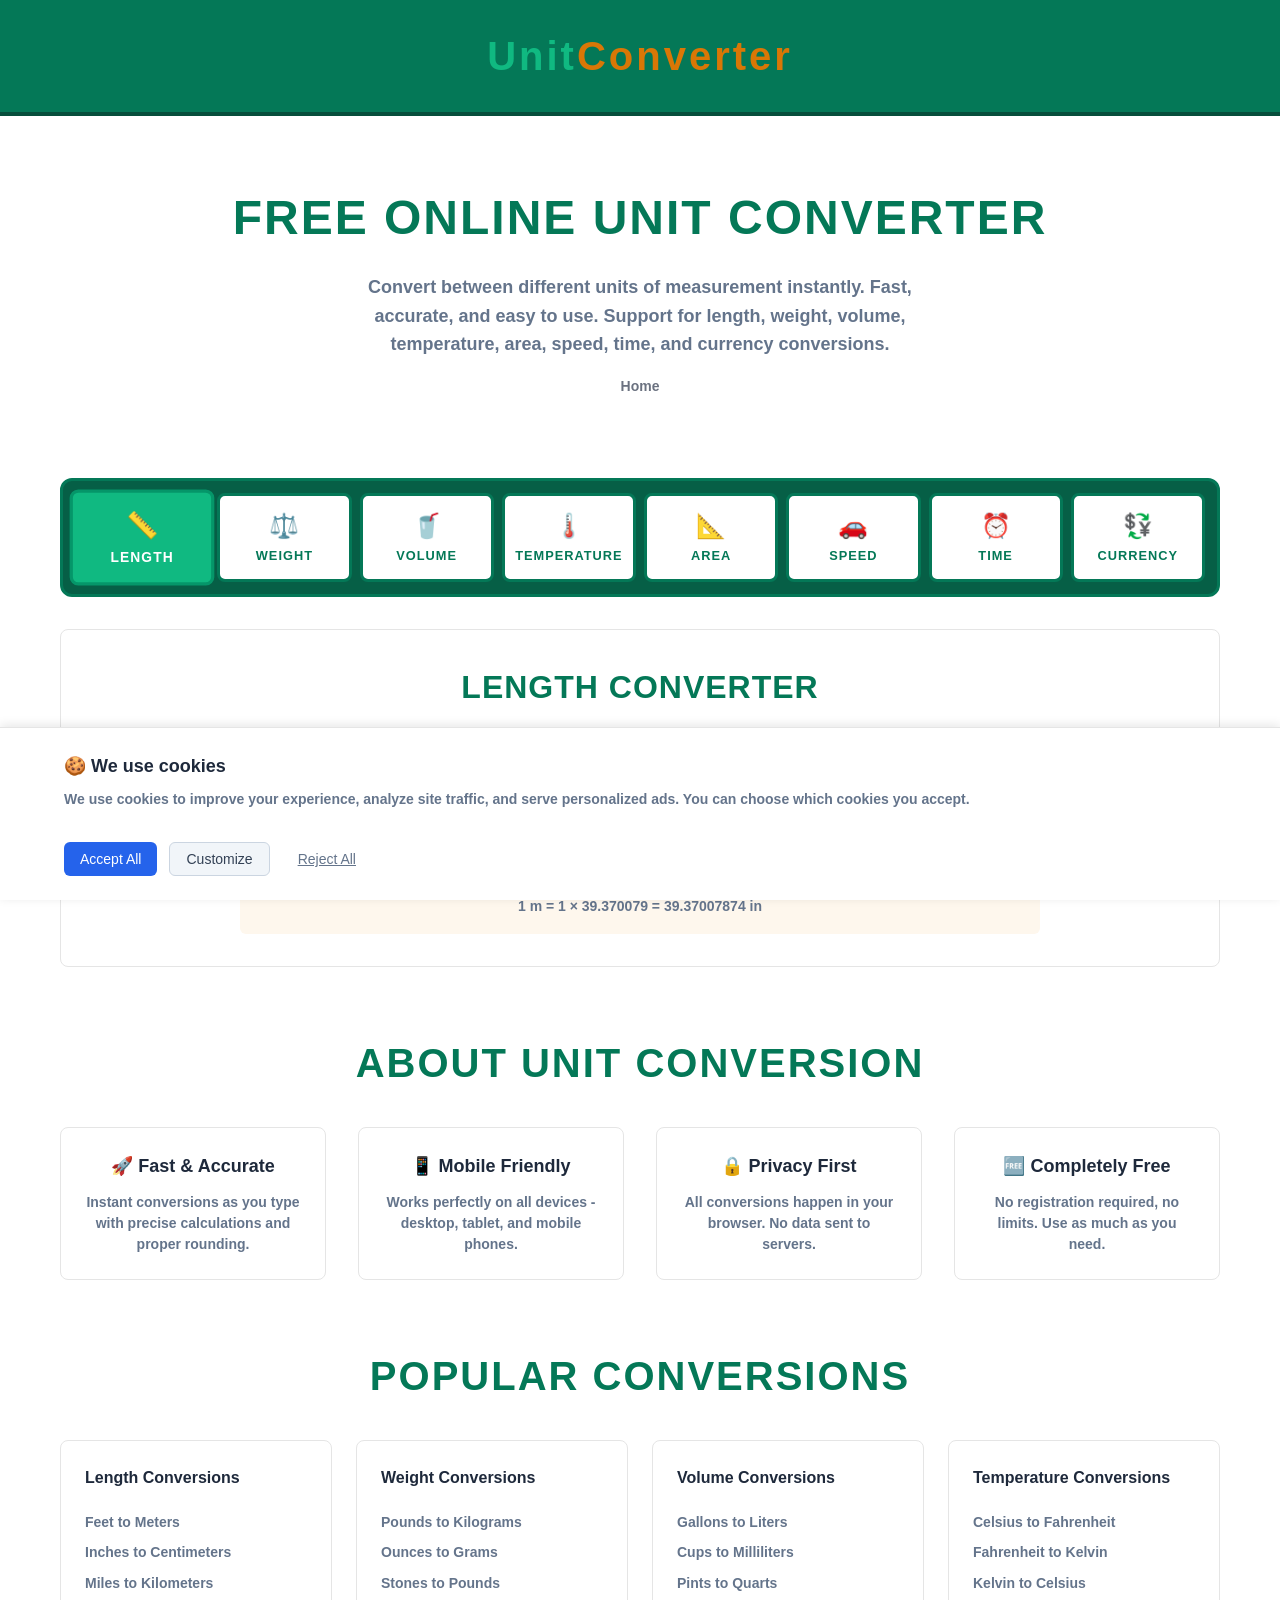
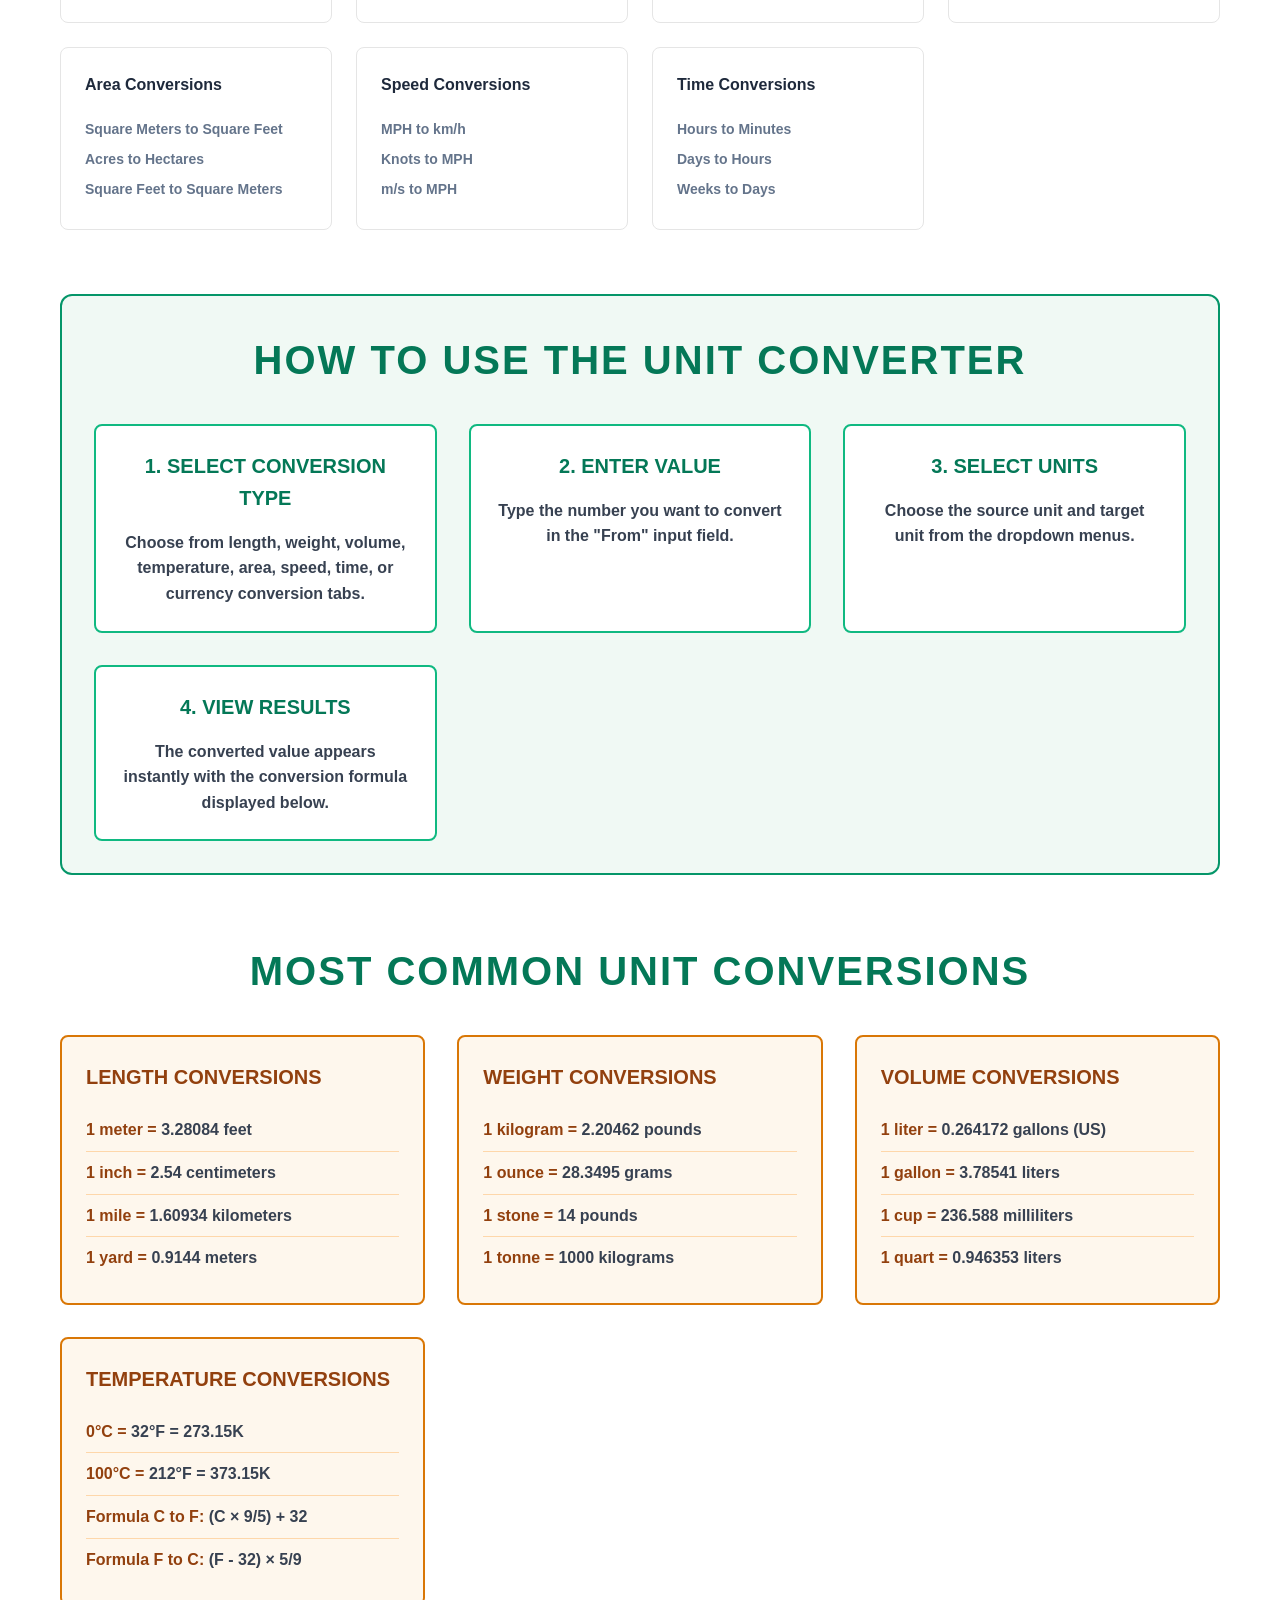
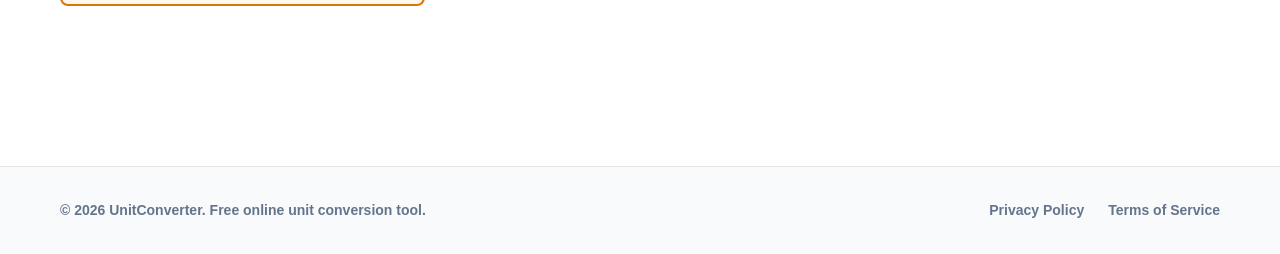
==== index.html @ 862c44fb "Initial commit" ====
<!DOCTYPE html>
<html lang="en">
<head>
    <meta charset="UTF-8">
    <meta name="viewport" content="width=device-width, initial-scale=1.0">
    <title>Free Unit Converter - Convert Length, Weight, Volume & More Online</title>
    <meta name="description" content="Free online unit converter for length, weight, volume, temperature, area, speed, time, currency and more. Fast, accurate conversions with clean interface. No registration required.">
    <meta name="keywords" content="unit converter, convert units online, measurement converter, length converter, weight converter, volume converter, temperature converter, metric imperial conversion, feet to meters, pounds to kilograms, celsius to fahrenheit, liters to gallons, conversion calculator, online calculator, measurement tool">
    <meta name="robots" content="index, follow, max-snippet:-1, max-image-preview:large, max-video-preview:-1">
    <meta name="author" content="UnitConverter">
    <meta name="generator" content="UnitConverter">
    <meta name="language" content="English">
    <meta name="revisit-after" content="7 days">
    <meta name="classification" content="Tools">
    <meta name="rating" content="General">
    <meta name="distribution" content="Global">
    <meta name="theme-color" content="#047857">
    <meta name="msapplication-TileColor" content="#047857">
    <meta name="apple-mobile-web-app-title" content="UnitConverter">
    <meta name="application-name" content="UnitConverter">
    <meta name="msapplication-tooltip" content="Free Online Unit Converter">
    <meta name="google-site-verification" content="">
    <meta name="msvalidate.01" content="">
    <meta name="yandex-verification" content="">
    
    <!-- Open Graph / Facebook -->
    <meta property="og:type" content="website">
    <meta property="og:url" content="https://unitconverter.com/">
    <meta property="og:title" content="Free Unit Converter - Convert Length, Weight, Volume & More Online">
    <meta property="og:description" content="Fast, accurate unit conversions for length, weight, volume, temperature, area, speed, time and currency. Free online converter tool with no registration required.">
    <meta property="og:image" content="https://unitconverter.com/favicon.svg">
    <meta property="og:image:width" content="1200">
    <meta property="og:image:height" content="630">
    <meta property="og:image:alt" content="UnitConverter - Free Online Unit Conversion Tool">
    <meta property="og:site_name" content="UnitConverter">
    <meta property="og:locale" content="en_US">
    <meta property="article:author" content="UnitConverter">
    <meta property="article:publisher" content="UnitConverter">
    
    <!-- Twitter -->
    <meta name="twitter:card" content="summary_large_image">
    <meta name="twitter:url" content="https://unitconverter.com/">
    <meta name="twitter:title" content="Free Unit Converter - Convert Units Online">
    <meta name="twitter:description" content="Convert units instantly - length, weight, volume, temperature, area, speed, time and currency. Fast, accurate, free online tool.">
    <meta name="twitter:image" content="https://unitconverter.com/favicon.svg">
    <meta name="twitter:image:alt" content="UnitConverter - Free Online Unit Conversion Tool">
    <meta name="twitter:creator" content="@UnitConverter">
    <meta name="twitter:site" content="@UnitConverter">
    
    <!-- Structured Data -->
    <script type="application/ld+json">
    {
        "@context": "https://schema.org",
        "@type": ["WebApplication", "SoftwareApplication"],
        "name": "UnitConverter",
        "alternateName": "Unit Converter",
        "applicationCategory": ["UtilitiesApplication", "CalculatorApplication"],
        "description": "Free online unit converter for length, weight, volume, temperature, area, speed, time, currency and more. Fast, accurate conversions with clean interface.",
        "url": "https://unitconverter.com",
        "sameAs": [
            "https://unitconverter.com"
        ],
        "operatingSystem": ["Web Browser", "Any"],
        "browserRequirements": "Requires JavaScript enabled",
        "softwareVersion": "1.0",
        "datePublished": "2026-01-09",
        "dateModified": "2026-01-09",
        "inLanguage": "en-US",
        "isAccessibleForFree": true,
        "usageInfo": "Free to use with advertising support",
        "offers": {
            "@type": "Offer",
            "price": "0",
            "priceCurrency": "USD",
            "availability": "https://schema.org/InStock",
            "validFrom": "2026-01-09"
        },
        "author": {
            "@type": "Organization",
            "name": "UnitConverter",
            "url": "https://unitconverter.com"
        },
        "publisher": {
            "@type": "Organization",
            "name": "UnitConverter",
            "url": "https://unitconverter.com"
        },
        "featureList": [
            "Length conversion (meters, feet, inches, centimeters, kilometers, miles)",
            "Weight conversion (kilograms, pounds, ounces, grams, stones)",
            "Volume conversion (liters, gallons, cups, milliliters, quarts, pints)",
            "Temperature conversion (Celsius, Fahrenheit, Kelvin, Rankine)",
            "Area conversion (square meters, square feet, acres, hectares)",
            "Speed conversion (miles per hour, kilometers per hour, meters per second)",
            "Time conversion (seconds, minutes, hours, days, weeks, months, years)",
            "Currency conversion (USD, EUR, GBP, JPY and more)"
        ],
        "keywords": "unit converter, measurement converter, conversion calculator, metric conversion, imperial conversion, online calculator",
        "audience": {
            "@type": "Audience",
            "audienceType": "Students, Engineers, Scientists, General Public"
        },
        "aggregateRating": {
            "@type": "AggregateRating",
            "ratingValue": "4.8",
            "reviewCount": "1247",
            "bestRating": "5",
            "worstRating": "1"
        }
    }
    </script>
    
    <!-- FAQ Structured Data -->
    <script type="application/ld+json">
    {
        "@context": "https://schema.org",
        "@type": "FAQPage",
        "mainEntity": [
            {
                "@type": "Question",
                "name": "How accurate are the unit conversions?",
                "acceptedAnswer": {
                    "@type": "Answer",
                    "text": "Our unit conversions use precise mathematical formulas and are accurate to multiple decimal places. All calculations are performed using standard conversion factors recognized internationally."
                }
            },
            {
                "@type": "Question", 
                "name": "Do I need to register to use the unit converter?",
                "acceptedAnswer": {
                    "@type": "Answer",
                    "text": "No registration required. The unit converter is completely free to use without creating an account or providing personal information."
                }
            },
            {
                "@type": "Question",
                "name": "What types of units can I convert?",
                "acceptedAnswer": {
                    "@type": "Answer",
                    "text": "You can convert length, weight, volume, temperature, area, speed, time, and currency units. Examples include feet to meters, pounds to kilograms, Celsius to Fahrenheit, and much more."
                }
            },
            {
                "@type": "Question",
                "name": "Does the converter work on mobile devices?",
                "acceptedAnswer": {
                    "@type": "Answer",
                    "text": "Yes, our unit converter is fully responsive and works perfectly on all devices including smartphones, tablets, and desktop computers."
                }
            }
        ]
    }
    </script>
    
    <!-- Organization Structured Data -->
    <script type="application/ld+json">
    {
        "@context": "https://schema.org",
        "@type": "Organization",
        "name": "UnitConverter",
        "url": "https://unitconverter.com",
        "logo": "https://unitconverter.com/favicon.svg",
        "description": "Providing free online unit conversion tools for length, weight, volume, temperature and more.",
        "foundingDate": "2026",
        "contactPoint": {
            "@type": "ContactPoint",
            "contactType": "customer service",
            "email": "contact@unitconverter.com"
        },
        "sameAs": [
            "https://unitconverter.com"
        ]
    }
    </script>
    
    <!-- Favicon -->
    <link rel="icon" type="image/svg+xml" href="favicon.svg">
    
    <link rel="stylesheet" href="css/styles.css">
    <link rel="canonical" href="https://unitconverter.com/">
</head>
<body>
    <header class="header">
        <div class="container">
            <h1 class="logo"><span class="unit-text">Unit</span><span class="converter-text">Converter</span></h1>
        </div>
    </header>

    <main class="main">
        <div class="container">
            <section class="hero" itemscope itemtype="https://schema.org/WebApplication">
                <h1 itemprop="name">Free Online Unit Converter</h1>
                <p itemprop="description">Convert between different units of measurement instantly. Fast, accurate, and easy to use. Support for length, weight, volume, temperature, area, speed, time, and currency conversions.</p>
                
                <!-- Breadcrumb Navigation -->
                <nav aria-label="Breadcrumb" itemscope itemtype="https://schema.org/BreadcrumbList">
                    <ol class="breadcrumb" itemscope itemtype="https://schema.org/BreadcrumbList">
                        <li itemprop="itemListElement" itemscope itemtype="https://schema.org/ListItem">
                            <meta itemprop="position" content="1" />
                            <span itemprop="name">Home</span>
                        </li>
                    </ol>
                </nav>
            </section>

            <section class="converter-tabs">
                <div class="tabs">
                    <button class="tab-btn active" data-tab="length">
                        <span class="tab-icon">📏</span>
                        <span class="tab-label">Length</span>
                    </button>
                    <button class="tab-btn" data-tab="weight">
                        <span class="tab-icon">⚖️</span>
                        <span class="tab-label">Weight</span>
                    </button>
                    <button class="tab-btn" data-tab="volume">
                        <span class="tab-icon">🥤</span>
                        <span class="tab-label">Volume</span>
                    </button>
                    <button class="tab-btn" data-tab="temperature">
                        <span class="tab-icon">🌡️</span>
                        <span class="tab-label">Temperature</span>
                    </button>
                    <button class="tab-btn" data-tab="area">
                        <span class="tab-icon">📐</span>
                        <span class="tab-label">Area</span>
                    </button>
                    <button class="tab-btn" data-tab="speed">
                        <span class="tab-icon">🚗</span>
                        <span class="tab-label">Speed</span>
                    </button>
                    <button class="tab-btn" data-tab="time">
                        <span class="tab-icon">⏰</span>
                        <span class="tab-label">Time</span>
                    </button>
                    <button class="tab-btn" data-tab="currency">
                        <span class="tab-icon">💱</span>
                        <span class="tab-label">Currency</span>
                    </button>
                </div>

                <!-- Length Converter -->
                <div class="tab-content active" id="length">
                    <h2>Length Converter</h2>
                    <div class="converter">
                        <div class="converter-row">
                            <div class="input-group">
                                <label for="length-from-value">From:</label>
                                <input type="number" id="length-from-value" placeholder="Enter value" step="any">
                                <select id="length-from-unit">
                                    <option value="m">Meters (m)</option>
                                    <option value="cm">Centimeters (cm)</option>
                                    <option value="mm">Millimeters (mm)</option>
                                    <option value="km">Kilometers (km)</option>
                                    <option value="in">Inches (in)</option>
                                    <option value="ft">Feet (ft)</option>
                                    <option value="yd">Yards (yd)</option>
                                    <option value="mi">Miles (mi)</option>
                                </select>
                            </div>
                            <button class="swap-btn" onclick="swapUnits('length')">⇄</button>
                            <div class="input-group">
                                <label for="length-to-value">To:</label>
                                <input type="number" id="length-to-value" placeholder="Result" step="any">
                                <select id="length-to-unit">
                                    <option value="m">Meters (m)</option>
                                    <option value="cm">Centimeters (cm)</option>
                                    <option value="mm">Millimeters (mm)</option>
                                    <option value="km">Kilometers (km)</option>
                                    <option value="in" selected>Inches (in)</option>
                                    <option value="ft">Feet (ft)</option>
                                    <option value="yd">Yards (yd)</option>
                                    <option value="mi">Miles (mi)</option>
                                </select>
                            </div>
                        </div>
                        <div class="conversion-info">
                            <p class="conversion-formula" id="length-formula"></p>
                        </div>
                    </div>
                </div>

                <!-- Weight Converter -->
                <div class="tab-content" id="weight">
                    <h2>Weight Converter</h2>
                    <div class="converter">
                        <div class="converter-row">
                            <div class="input-group">
                                <label for="weight-from-value">From:</label>
                                <input type="number" id="weight-from-value" placeholder="Enter value" step="any">
                                <select id="weight-from-unit">
                                    <option value="kg">Kilograms (kg)</option>
                                    <option value="g">Grams (g)</option>
                                    <option value="mg">Milligrams (mg)</option>
                                    <option value="lb">Pounds (lb)</option>
                                    <option value="oz">Ounces (oz)</option>
                                    <option value="st">Stones (st)</option>
                                    <option value="t">Tonnes (t)</option>
                                </select>
                            </div>
                            <button class="swap-btn" onclick="swapUnits('weight')">⇄</button>
                            <div class="input-group">
                                <label for="weight-to-value">To:</label>
                                <input type="number" id="weight-to-value" placeholder="Result" step="any">
                                <select id="weight-to-unit">
                                    <option value="kg">Kilograms (kg)</option>
                                    <option value="g">Grams (g)</option>
                                    <option value="mg">Milligrams (mg)</option>
                                    <option value="lb" selected>Pounds (lb)</option>
                                    <option value="oz">Ounces (oz)</option>
                                    <option value="st">Stones (st)</option>
                                    <option value="t">Tonnes (t)</option>
                                </select>
                            </div>
                        </div>
                        <div class="conversion-info">
                            <p class="conversion-formula" id="weight-formula"></p>
                        </div>
                    </div>
                </div>

                <!-- Volume Converter -->
                <div class="tab-content" id="volume">
                    <h2>Volume Converter</h2>
                    <div class="converter">
                        <div class="converter-row">
                            <div class="input-group">
                                <label for="volume-from-value">From:</label>
                                <input type="number" id="volume-from-value" placeholder="Enter value" step="any">
                                <select id="volume-from-unit">
                                    <option value="l">Liters (l)</option>
                                    <option value="ml">Milliliters (ml)</option>
                                    <option value="gal">Gallons (gal)</option>
                                    <option value="qt">Quarts (qt)</option>
                                    <option value="pt">Pints (pt)</option>
                                    <option value="cup">Cups</option>
                                    <option value="floz">Fluid Ounces (fl oz)</option>
                                    <option value="tbsp">Tablespoons</option>
                                    <option value="tsp">Teaspoons</option>
                                </select>
                            </div>
                            <button class="swap-btn" onclick="swapUnits('volume')">⇄</button>
                            <div class="input-group">
                                <label for="volume-to-value">To:</label>
                                <input type="number" id="volume-to-value" placeholder="Result" step="any">
                                <select id="volume-to-unit">
                                    <option value="l">Liters (l)</option>
                                    <option value="ml">Milliliters (ml)</option>
                                    <option value="gal" selected>Gallons (gal)</option>
                                    <option value="qt">Quarts (qt)</option>
                                    <option value="pt">Pints (pt)</option>
                                    <option value="cup">Cups</option>
                                    <option value="floz">Fluid Ounces (fl oz)</option>
                                    <option value="tbsp">Tablespoons</option>
                                    <option value="tsp">Teaspoons</option>
                                </select>
                            </div>
                        </div>
                        <div class="conversion-info">
                            <p class="conversion-formula" id="volume-formula"></p>
                        </div>
                    </div>
                </div>

                <!-- Temperature Converter -->
                <div class="tab-content" id="temperature">
                    <h2>Temperature Converter</h2>
                    <div class="converter">
                        <div class="converter-row">
                            <div class="input-group">
                                <label for="temp-from-value">From:</label>
                                <input type="number" id="temp-from-value" placeholder="Enter value" step="any">
                                <select id="temp-from-unit">
                                    <option value="c">Celsius (°C)</option>
                                    <option value="f">Fahrenheit (°F)</option>
                                    <option value="k">Kelvin (K)</option>
                                    <option value="r">Rankine (°R)</option>
                                </select>
                            </div>
                            <button class="swap-btn" onclick="swapUnits('temperature')">⇄</button>
                            <div class="input-group">
                                <label for="temp-to-value">To:</label>
                                <input type="number" id="temp-to-value" placeholder="Result" step="any">
                                <select id="temp-to-unit">
                                    <option value="c">Celsius (°C)</option>
                                    <option value="f" selected>Fahrenheit (°F)</option>
                                    <option value="k">Kelvin (K)</option>
                                    <option value="r">Rankine (°R)</option>
                                </select>
                            </div>
                        </div>
                        <div class="conversion-info">
                            <p class="conversion-formula" id="temp-formula"></p>
                        </div>
                    </div>
                </div>

                <!-- Area Converter -->
                <div class="tab-content" id="area">
                    <h2>Area Converter</h2>
                    <div class="converter">
                        <div class="converter-row">
                            <div class="input-group">
                                <label for="area-from-value">From:</label>
                                <input type="number" id="area-from-value" placeholder="Enter value" step="any">
                                <select id="area-from-unit">
                                    <option value="sqm">Square Meters (m²)</option>
                                    <option value="sqcm">Square Centimeters (cm²)</option>
                                    <option value="sqmm">Square Millimeters (mm²)</option>
                                    <option value="sqkm">Square Kilometers (km²)</option>
                                    <option value="hectare">Hectares (ha)</option>
                                    <option value="sqin">Square Inches (in²)</option>
                                    <option value="sqft">Square Feet (ft²)</option>
                                    <option value="sqyd">Square Yards (yd²)</option>
                                    <option value="acre">Acres</option>
                                    <option value="sqmi">Square Miles (mi²)</option>
                                </select>
                            </div>
                            <button class="swap-btn" onclick="swapUnits('area')">⇄</button>
                            <div class="input-group">
                                <label for="area-to-value">To:</label>
                                <input type="number" id="area-to-value" placeholder="Result" step="any">
                                <select id="area-to-unit">
                                    <option value="sqm">Square Meters (m²)</option>
                                    <option value="sqcm">Square Centimeters (cm²)</option>
                                    <option value="sqmm">Square Millimeters (mm²)</option>
                                    <option value="sqkm">Square Kilometers (km²)</option>
                                    <option value="hectare">Hectares (ha)</option>
                                    <option value="sqin">Square Inches (in²)</option>
                                    <option value="sqft" selected>Square Feet (ft²)</option>
                                    <option value="sqyd">Square Yards (yd²)</option>
                                    <option value="acre">Acres</option>
                                    <option value="sqmi">Square Miles (mi²)</option>
                                </select>
                            </div>
                        </div>
                        <div class="conversion-info">
                            <p class="conversion-formula" id="area-formula"></p>
                        </div>
                    </div>
                </div>

                <!-- Speed Converter -->
                <div class="tab-content" id="speed">
                    <h2>Speed Converter</h2>
                    <div class="converter">
                        <div class="converter-row">
                            <div class="input-group">
                                <label for="speed-from-value">From:</label>
                                <input type="number" id="speed-from-value" placeholder="Enter value" step="any">
                                <select id="speed-from-unit">
                                    <option value="ms">Meters per Second (m/s)</option>
                                    <option value="kmh">Kilometers per Hour (km/h)</option>
                                    <option value="mph">Miles per Hour (mph)</option>
                                    <option value="fts">Feet per Second (ft/s)</option>
                                    <option value="knot">Knots</option>
                                </select>
                            </div>
                            <button class="swap-btn" onclick="swapUnits('speed')">⇄</button>
                            <div class="input-group">
                                <label for="speed-to-value">To:</label>
                                <input type="number" id="speed-to-value" placeholder="Result" step="any">
                                <select id="speed-to-unit">
                                    <option value="ms">Meters per Second (m/s)</option>
                                    <option value="kmh">Kilometers per Hour (km/h)</option>
                                    <option value="mph" selected>Miles per Hour (mph)</option>
                                    <option value="fts">Feet per Second (ft/s)</option>
                                    <option value="knot">Knots</option>
                                </select>
                            </div>
                        </div>
                        <div class="conversion-info">
                            <p class="conversion-formula" id="speed-formula"></p>
                        </div>
                    </div>
                </div>

                <!-- Time Converter -->
                <div class="tab-content" id="time">
                    <h2>Time Converter</h2>
                    <div class="converter">
                        <div class="converter-row">
                            <div class="input-group">
                                <label for="time-from-value">From:</label>
                                <input type="number" id="time-from-value" placeholder="Enter value" step="any">
                                <select id="time-from-unit">
                                    <option value="ms">Milliseconds (ms)</option>
                                    <option value="sec">Seconds (s)</option>
                                    <option value="min">Minutes (min)</option>
                                    <option value="hr">Hours (hr)</option>
                                    <option value="day">Days</option>
                                    <option value="week">Weeks</option>
                                    <option value="month">Months</option>
                                    <option value="year">Years</option>
                                </select>
                            </div>
                            <button class="swap-btn" onclick="swapUnits('time')">⇄</button>
                            <div class="input-group">
                                <label for="time-to-value">To:</label>
                                <input type="number" id="time-to-value" placeholder="Result" step="any">
                                <select id="time-to-unit">
                                    <option value="ms">Milliseconds (ms)</option>
                                    <option value="sec">Seconds (s)</option>
                                    <option value="min">Minutes (min)</option>
                                    <option value="hr" selected>Hours (hr)</option>
                                    <option value="day">Days</option>
                                    <option value="week">Weeks</option>
                                    <option value="month">Months</option>
                                    <option value="year">Years</option>
                                </select>
                            </div>
                        </div>
                        <div class="conversion-info">
                            <p class="conversion-formula" id="time-formula"></p>
                        </div>
                    </div>
                </div>

                <div class="tab-content" id="currency">
                    <h2>Currency Converter</h2>
                    <div class="converter">
                        <div class="converter-row">
                            <div class="input-group">
                                <label for="currency-from-value">From:</label>
                                <input type="number" id="currency-from-value" placeholder="Enter amount" step="0.01">
                                <select id="currency-from-unit">
                                    <option value="USD">US Dollar (USD)</option>
                                    <option value="EUR">Euro (EUR)</option>
                                    <option value="GBP">British Pound (GBP)</option>
                                    <option value="JPY">Japanese Yen (JPY)</option>
                                    <option value="CAD">Canadian Dollar (CAD)</option>
                                    <option value="AUD">Australian Dollar (AUD)</option>
                                    <option value="CHF">Swiss Franc (CHF)</option>
                                    <option value="CNY">Chinese Yuan (CNY)</option>
                                </select>
                            </div>
                            <button class="swap-btn" onclick="swapUnits('currency')">⇄</button>
                            <div class="input-group">
                                <label for="currency-to-value">To:</label>
                                <input type="number" id="currency-to-value" placeholder="Result" step="0.01">
                                <select id="currency-to-unit">
                                    <option value="USD">US Dollar (USD)</option>
                                    <option value="EUR" selected>Euro (EUR)</option>
                                    <option value="GBP">British Pound (GBP)</option>
                                    <option value="JPY">Japanese Yen (JPY)</option>
                                    <option value="CAD">Canadian Dollar (CAD)</option>
                                    <option value="AUD">Australian Dollar (AUD)</option>
                                    <option value="CHF">Swiss Franc (CHF)</option>
                                    <option value="CNY">Chinese Yuan (CNY)</option>
                                </select>
                            </div>
                        </div>
                        <div class="conversion-info">
                            <p class="conversion-formula" id="currency-formula"></p>
                            <p style="font-size: 0.75rem; color: #9ca3af; margin-top: 0.5rem;">
                                Note: Exchange rates are approximate and for demonstration only. Use official sources for actual transactions.
                            </p>
                        </div>
                    </div>
                </div>
            </section>

            <section class="info-section">
                <h2>About Unit Conversion</h2>
                <div class="info-grid">
                    <div class="info-card">
                        <h3>🚀 Fast & Accurate</h3>
                        <p>Instant conversions as you type with precise calculations and proper rounding.</p>
                    </div>
                    <div class="info-card">
                        <h3>📱 Mobile Friendly</h3>
                        <p>Works perfectly on all devices - desktop, tablet, and mobile phones.</p>
                    </div>
                    <div class="info-card">
                        <h3>🔒 Privacy First</h3>
                        <p>All conversions happen in your browser. No data sent to servers.</p>
                    </div>
                    <div class="info-card">
                        <h3>🆓 Completely Free</h3>
                        <p>No registration required, no limits. Use as much as you need.</p>
                    </div>
                </div>
            </section>

            <section class="popular-conversions">
                <h2>Popular Conversions</h2>
                <div class="popular-grid">
                    <div class="popular-item">
                        <h4>Length Conversions</h4>
                        <ul>
                            <li>Feet to Meters</li>
                            <li>Inches to Centimeters</li>
                            <li>Miles to Kilometers</li>
                        </ul>
                    </div>
                    <div class="popular-item">
                        <h4>Weight Conversions</h4>
                        <ul>
                            <li>Pounds to Kilograms</li>
                            <li>Ounces to Grams</li>
                            <li>Stones to Pounds</li>
                        </ul>
                    </div>
                    <div class="popular-item">
                        <h4>Volume Conversions</h4>
                        <ul>
                            <li>Gallons to Liters</li>
                            <li>Cups to Milliliters</li>
                            <li>Pints to Quarts</li>
                        </ul>
                    </div>
                    <div class="popular-item">
                        <h4>Temperature Conversions</h4>
                        <ul>
                            <li>Celsius to Fahrenheit</li>
                            <li>Fahrenheit to Kelvin</li>
                            <li>Kelvin to Celsius</li>
                        </ul>
                    </div>
                    <div class="popular-item">
                        <h4>Area Conversions</h4>
                        <ul>
                            <li>Square Meters to Square Feet</li>
                            <li>Acres to Hectares</li>
                            <li>Square Feet to Square Meters</li>
                        </ul>
                    </div>
                    <div class="popular-item">
                        <h4>Speed Conversions</h4>
                        <ul>
                            <li>MPH to km/h</li>
                            <li>Knots to MPH</li>
                            <li>m/s to MPH</li>
                        </ul>
                    </div>
                    <div class="popular-item">
                        <h4>Time Conversions</h4>
                        <ul>
                            <li>Hours to Minutes</li>
                            <li>Days to Hours</li>
                            <li>Weeks to Days</li>
                        </ul>
                    </div>
                </div>
            </section>

            <!-- How to Use Section -->
            <section class="how-to-use" itemscope itemtype="https://schema.org/HowTo">
                <h2 itemprop="name">How to Use the Unit Converter</h2>
                <div class="steps-grid">
                    <div class="step" itemprop="step" itemscope itemtype="https://schema.org/HowToStep">
                        <h3 itemprop="name">1. Select Conversion Type</h3>
                        <p itemprop="text">Choose from length, weight, volume, temperature, area, speed, time, or currency conversion tabs.</p>
                    </div>
                    <div class="step" itemprop="step" itemscope itemtype="https://schema.org/HowToStep">
                        <h3 itemprop="name">2. Enter Value</h3>
                        <p itemprop="text">Type the number you want to convert in the "From" input field.</p>
                    </div>
                    <div class="step" itemprop="step" itemscope itemtype="https://schema.org/HowToStep">
                        <h3 itemprop="name">3. Select Units</h3>
                        <p itemprop="text">Choose the source unit and target unit from the dropdown menus.</p>
                    </div>
                    <div class="step" itemprop="step" itemscope itemtype="https://schema.org/HowToStep">
                        <h3 itemprop="name">4. View Results</h3>
                        <p itemprop="text">The converted value appears instantly with the conversion formula displayed below.</p>
                    </div>
                </div>
            </section>

            <!-- Common Conversions Section -->
            <section class="common-conversions">
                <h2>Most Common Unit Conversions</h2>
                <div class="conversions-grid">
                    <article class="conversion-example">
                        <h3>Length Conversions</h3>
                        <ul>
                            <li><strong>1 meter =</strong> 3.28084 feet</li>
                            <li><strong>1 inch =</strong> 2.54 centimeters</li>
                            <li><strong>1 mile =</strong> 1.60934 kilometers</li>
                            <li><strong>1 yard =</strong> 0.9144 meters</li>
                        </ul>
                    </article>
                    <article class="conversion-example">
                        <h3>Weight Conversions</h3>
                        <ul>
                            <li><strong>1 kilogram =</strong> 2.20462 pounds</li>
                            <li><strong>1 ounce =</strong> 28.3495 grams</li>
                            <li><strong>1 stone =</strong> 14 pounds</li>
                            <li><strong>1 tonne =</strong> 1000 kilograms</li>
                        </ul>
                    </article>
                    <article class="conversion-example">
                        <h3>Volume Conversions</h3>
                        <ul>
                            <li><strong>1 liter =</strong> 0.264172 gallons (US)</li>
                            <li><strong>1 gallon =</strong> 3.78541 liters</li>
                            <li><strong>1 cup =</strong> 236.588 milliliters</li>
                            <li><strong>1 quart =</strong> 0.946353 liters</li>
                        </ul>
                    </article>
                    <article class="conversion-example">
                        <h3>Temperature Conversions</h3>
                        <ul>
                            <li><strong>0°C =</strong> 32°F = 273.15K</li>
                            <li><strong>100°C =</strong> 212°F = 373.15K</li>
                            <li><strong>Formula C to F:</strong> (C × 9/5) + 32</li>
                            <li><strong>Formula F to C:</strong> (F - 32) × 5/9</li>
                        </ul>
                    </article>
                </div>
            </section>

        </div>
    </main>

    <footer class="footer">
        <div class="container">
            <p>&copy; 2026 UnitConverter. Free online unit conversion tool.</p>
            <div class="footer-links">
                <a href="privacy-policy.html">Privacy Policy</a>
                <a href="terms-of-service.html">Terms of Service</a>
            </div>
        </div>
    </footer>

    <script src="js/converters.js"></script>
    <script src="js/main.js"></script>
    <script src="js/cookies.js"></script>
</body>
</html>
---- css/styles.css ----
/* Reset and Base Styles */
* {
    margin: 0;
    padding: 0;
    box-sizing: border-box;
}

body {
    font-family: 'Arial Black', 'Impact', Arial, sans-serif;
    line-height: 1.6;
    color: #1a1a1a;
    background: #ffffff;
    font-size: 16px;
    font-weight: bold;
}

.container {
    max-width: 1200px;
    margin: 0 auto;
    padding: 0 20px;
}

/* Header Styles */
.header {
    background: #047857;
    border-bottom: 4px solid #064e3b;
    padding: 1.5rem 0;
    position: sticky;
    top: 0;
    z-index: 100;
}

.header .container {
    display: flex;
    justify-content: center;
    align-items: center;
}

.logo {
    font-size: 2.5rem;
    font-weight: 900;
    text-decoration: none;
    letter-spacing: 3px;
    font-family: 'Impact', 'Arial Black', Arial, sans-serif;
}

.unit-text {
    color: #10b981;
}

.converter-text {
    color: #d97706;
}

/* Main Content */
.main {
    padding: 2rem 0;
}

/* Hero Section */
.hero {
    text-align: center;
    margin-bottom: 3rem;
    padding: 2rem 0;
}

.hero h1 {
    font-size: 3rem;
    font-weight: 900;
    color: #047857;
    margin-bottom: 1rem;
    text-transform: uppercase;
    letter-spacing: 2px;
}

.hero p {
    font-size: 1.125rem;
    color: #64748b;
    max-width: 600px;
    margin: 0 auto 1rem;
}

/* Breadcrumb */
.breadcrumb {
    list-style: none;
    padding: 0;
    margin: 0;
    display: flex;
    justify-content: center;
    font-size: 0.875rem;
    color: #6b7280;
}

.breadcrumb li {
    display: flex;
    align-items: center;
}

/* Tabs */
.tabs {
    display: grid;
    grid-template-columns: repeat(auto-fit, minmax(120px, 1fr));
    gap: 0.5rem;
    margin-bottom: 2rem;
    background: #065f46;
    padding: 0.75rem;
    border-radius: 12px;
    border: 3px solid #047857;
}

.tab-btn {
    background: #ffffff;
    border: 3px solid #047857;
    padding: 1rem;
    border-radius: 8px;
    cursor: pointer;
    transition: all 0.3s ease;
    display: flex;
    flex-direction: column;
    align-items: center;
    gap: 0.5rem;
    font-size: 0.875rem;
    font-weight: 900;
    color: #047857;
}

.tab-btn:hover {
    background: #f59e0b;
    color: #ffffff;
    border-color: #d97706;
    transform: scale(1.05);
}

.tab-btn.active {
    background: #10b981;
    color: #ffffff;
    border-color: #059669;
    transform: scale(1.08);
}

.tab-icon {
    font-size: 1.5rem;
}

.tab-label {
    font-size: 0.8rem;
    font-weight: 900;
    text-transform: uppercase;
    letter-spacing: 1px;
}

/* Retro Icons */
.retro-icon {
    font-family: 'Courier New', 'Monaco', monospace;
    font-weight: bold;
    color: #059669;
    margin-right: 0.5rem;
    text-shadow: 1px 1px 2px rgba(0, 0, 0, 0.1);
    letter-spacing: 1px;
}

/* Tab Content */
.tab-content {
    display: none;
    background: #ffffff;
    border: 1px solid #e5e5e5;
    border-radius: 8px;
    padding: 2rem;
    margin-bottom: 2rem;
}

.tab-content.active {
    display: block;
}

.tab-content h2 {
    font-size: 2rem;
    font-weight: 900;
    color: #047857;
    margin-bottom: 1.5rem;
    text-align: center;
    text-transform: uppercase;
    letter-spacing: 1px;
}

/* Converter */
.converter {
    max-width: 800px;
    margin: 0 auto;
}

.converter-row {
    display: grid;
    grid-template-columns: 1fr auto 1fr;
    gap: 1rem;
    align-items: end;
    margin-bottom: 1rem;
}

.input-group {
    display: flex;
    flex-direction: column;
    gap: 0.5rem;
}

.input-group label {
    font-weight: 500;
    color: #374151;
    font-size: 0.875rem;
}

.input-group input {
    padding: 0.75rem;
    border: 1px solid #d1d5db;
    border-radius: 6px;
    font-size: 1rem;
    transition: border-color 0.3s ease;
}

.input-group input:focus {
    outline: none;
    border-color: #059669;
    box-shadow: 0 0 0 3px rgba(5, 150, 105, 0.1);
}

.input-group select {
    padding: 0.75rem;
    border: 1px solid #d1d5db;
    border-radius: 6px;
    background: white;
    font-size: 0.875rem;
    cursor: pointer;
    transition: border-color 0.3s ease;
}

.input-group select:focus {
    outline: none;
    border-color: #059669;
    box-shadow: 0 0 0 3px rgba(5, 150, 105, 0.1);
}

.swap-btn {
    background: #f3f4f6;
    border: 1px solid #d1d5db;
    border-radius: 6px;
    padding: 0.75rem;
    cursor: pointer;
    font-size: 1.25rem;
    transition: all 0.3s ease;
    height: fit-content;
}

.swap-btn:hover {
    background: #e5e7eb;
    transform: rotate(180deg);
}

/* Conversion Info */
.conversion-info {
    text-align: center;
    margin-top: 1rem;
    padding: 1rem;
    background: #fef7ed;
    border-radius: 6px;
}

.conversion-formula {
    font-size: 0.875rem;
    color: #64748b;
    margin: 0;
}

/* Info Section */
.info-section {
    margin: 4rem 0;
}

.info-section h2 {
    text-align: center;
    font-size: 2.5rem;
    font-weight: 900;
    color: #047857;
    margin-bottom: 2rem;
    text-transform: uppercase;
    letter-spacing: 2px;
}

.info-grid {
    display: grid;
    grid-template-columns: repeat(auto-fit, minmax(250px, 1fr));
    gap: 2rem;
}

.info-card {
    text-align: center;
    padding: 1.5rem;
    border: 1px solid #e5e5e5;
    border-radius: 8px;
    background: #ffffff;
}

.info-card h3 {
    font-size: 1.125rem;
    font-weight: 600;
    color: #1e293b;
    margin-bottom: 0.75rem;
}

.info-card p {
    color: #64748b;
    font-size: 0.875rem;
    line-height: 1.5;
}

/* Popular Conversions */
.popular-conversions {
    margin: 4rem 0;
}

.popular-conversions h2 {
    text-align: center;
    font-size: 2.5rem;
    font-weight: 900;
    color: #047857;
    margin-bottom: 2rem;
    text-transform: uppercase;
    letter-spacing: 2px;
}

.popular-grid {
    display: grid;
    grid-template-columns: repeat(auto-fit, minmax(250px, 1fr));
    gap: 1.5rem;
}

.popular-item {
    background: #ffffff;
    border: 1px solid #e5e5e5;
    border-radius: 8px;
    padding: 1.5rem;
}

.popular-item h4 {
    font-size: 1rem;
    font-weight: 600;
    color: #1e293b;
    margin-bottom: 1rem;
}

.popular-item ul {
    list-style: none;
}

.popular-item li {
    padding: 0.25rem 0;
    color: #64748b;
    font-size: 0.875rem;
}

.popular-item li:hover {
    color: #059669;
    cursor: pointer;
}

/* Footer */
.footer {
    background: #f8fafc;
    border-top: 1px solid #e5e5e5;
    padding: 2rem 0;
    margin-top: 4rem;
}

.footer .container {
    display: flex;
    justify-content: space-between;
    align-items: center;
    flex-wrap: wrap;
    gap: 1rem;
}

.footer p {
    color: #64748b;
    font-size: 0.875rem;
}

.footer-links {
    display: flex;
    gap: 1.5rem;
}

.footer-links a {
    color: #64748b;
    text-decoration: none;
    font-size: 0.875rem;
    transition: color 0.3s ease;
}

.footer-links a:hover {
    color: #059669;
}

/* Responsive Design */
@media (max-width: 768px) {
    .hero h1 {
        font-size: 2rem;
    }
    
    .hero p {
        font-size: 1rem;
    }
    
    .tabs {
        grid-template-columns: repeat(2, 1fr);
    }
    
    .converter-row {
        grid-template-columns: 1fr;
        gap: 1rem;
        text-align: center;
    }
    
    .swap-btn {
        order: -1;
        width: fit-content;
        margin: 0 auto;
    }
    
    .nav {
        display: none;
    }
    
    .container {
        padding: 0 1rem;
    }
    
    .tab-content {
        padding: 1.5rem;
    }
}

@media (max-width: 480px) {
    .hero h1 {
        font-size: 1.75rem;
    }
    
    .tabs {
        grid-template-columns: 1fr;
        gap: 0.25rem;
    }
    
    .tab-btn {
        flex-direction: row;
        justify-content: center;
        gap: 0.5rem;
    }
    
    .tab-label {
        font-size: 0.875rem;
    }
    
    .info-grid {
        grid-template-columns: 1fr;
    }
    
    .popular-grid {
        grid-template-columns: 1fr;
    }
}

/* Loading States */
.loading {
    opacity: 0.6;
    pointer-events: none;
}

/* Error States */
.error {
    border-color: #ef4444 !important;
    box-shadow: 0 0 0 3px rgba(239, 68, 68, 0.1) !important;
}

/* Success States */
.success {
    border-color: #10b981 !important;
    box-shadow: 0 0 0 3px rgba(16, 185, 129, 0.1) !important;
}

/* Ad Sections */
.ad-section {
    margin: 1rem 0;
    padding: 0;
    text-align: center;
    background: transparent;
}

.ad-section .adsbygoogle {
    display: block;
    max-width: 100%;
    margin: 0 auto;
    background: transparent;
}

@media (max-width: 768px) {
    .ad-section {
        margin: 0.5rem 0;
        padding: 0;
    }
}

/* How to Use Section */
.how-to-use {
    margin: 4rem 0;
    padding: 2rem;
    background: #f0f9f4;
    border-radius: 12px;
    border: 2px solid #059669;
}

.how-to-use h2 {
    text-align: center;
    font-size: 2.5rem;
    font-weight: 900;
    color: #047857;
    margin-bottom: 2rem;
    text-transform: uppercase;
    letter-spacing: 2px;
}

.steps-grid {
    display: grid;
    grid-template-columns: repeat(auto-fit, minmax(250px, 1fr));
    gap: 2rem;
    margin-top: 2rem;
}

.step {
    background: #ffffff;
    padding: 1.5rem;
    border-radius: 8px;
    border: 2px solid #10b981;
    text-align: center;
}

.step h3 {
    font-size: 1.25rem;
    font-weight: 900;
    color: #047857;
    margin-bottom: 1rem;
    text-transform: uppercase;
}

.step p {
    color: #374151;
    line-height: 1.6;
}

/* Common Conversions Section */
.common-conversions {
    margin: 4rem 0;
}

.common-conversions h2 {
    text-align: center;
    font-size: 2.5rem;
    font-weight: 900;
    color: #047857;
    margin-bottom: 2rem;
    text-transform: uppercase;
    letter-spacing: 2px;
}

.conversions-grid {
    display: grid;
    grid-template-columns: repeat(auto-fit, minmax(300px, 1fr));
    gap: 2rem;
}

.conversion-example {
    background: #fef7ed;
    padding: 1.5rem;
    border-radius: 8px;
    border: 2px solid #d97706;
}

.conversion-example h3 {
    font-size: 1.25rem;
    font-weight: 900;
    color: #92400e;
    margin-bottom: 1rem;
    text-transform: uppercase;
}

.conversion-example ul {
    list-style: none;
    padding: 0;
}

.conversion-example li {
    padding: 0.5rem 0;
    color: #374151;
    border-bottom: 1px solid #fed7aa;
}

.conversion-example li:last-child {
    border-bottom: none;
}

.conversion-example strong {
    color: #92400e;
    font-weight: 900;
}
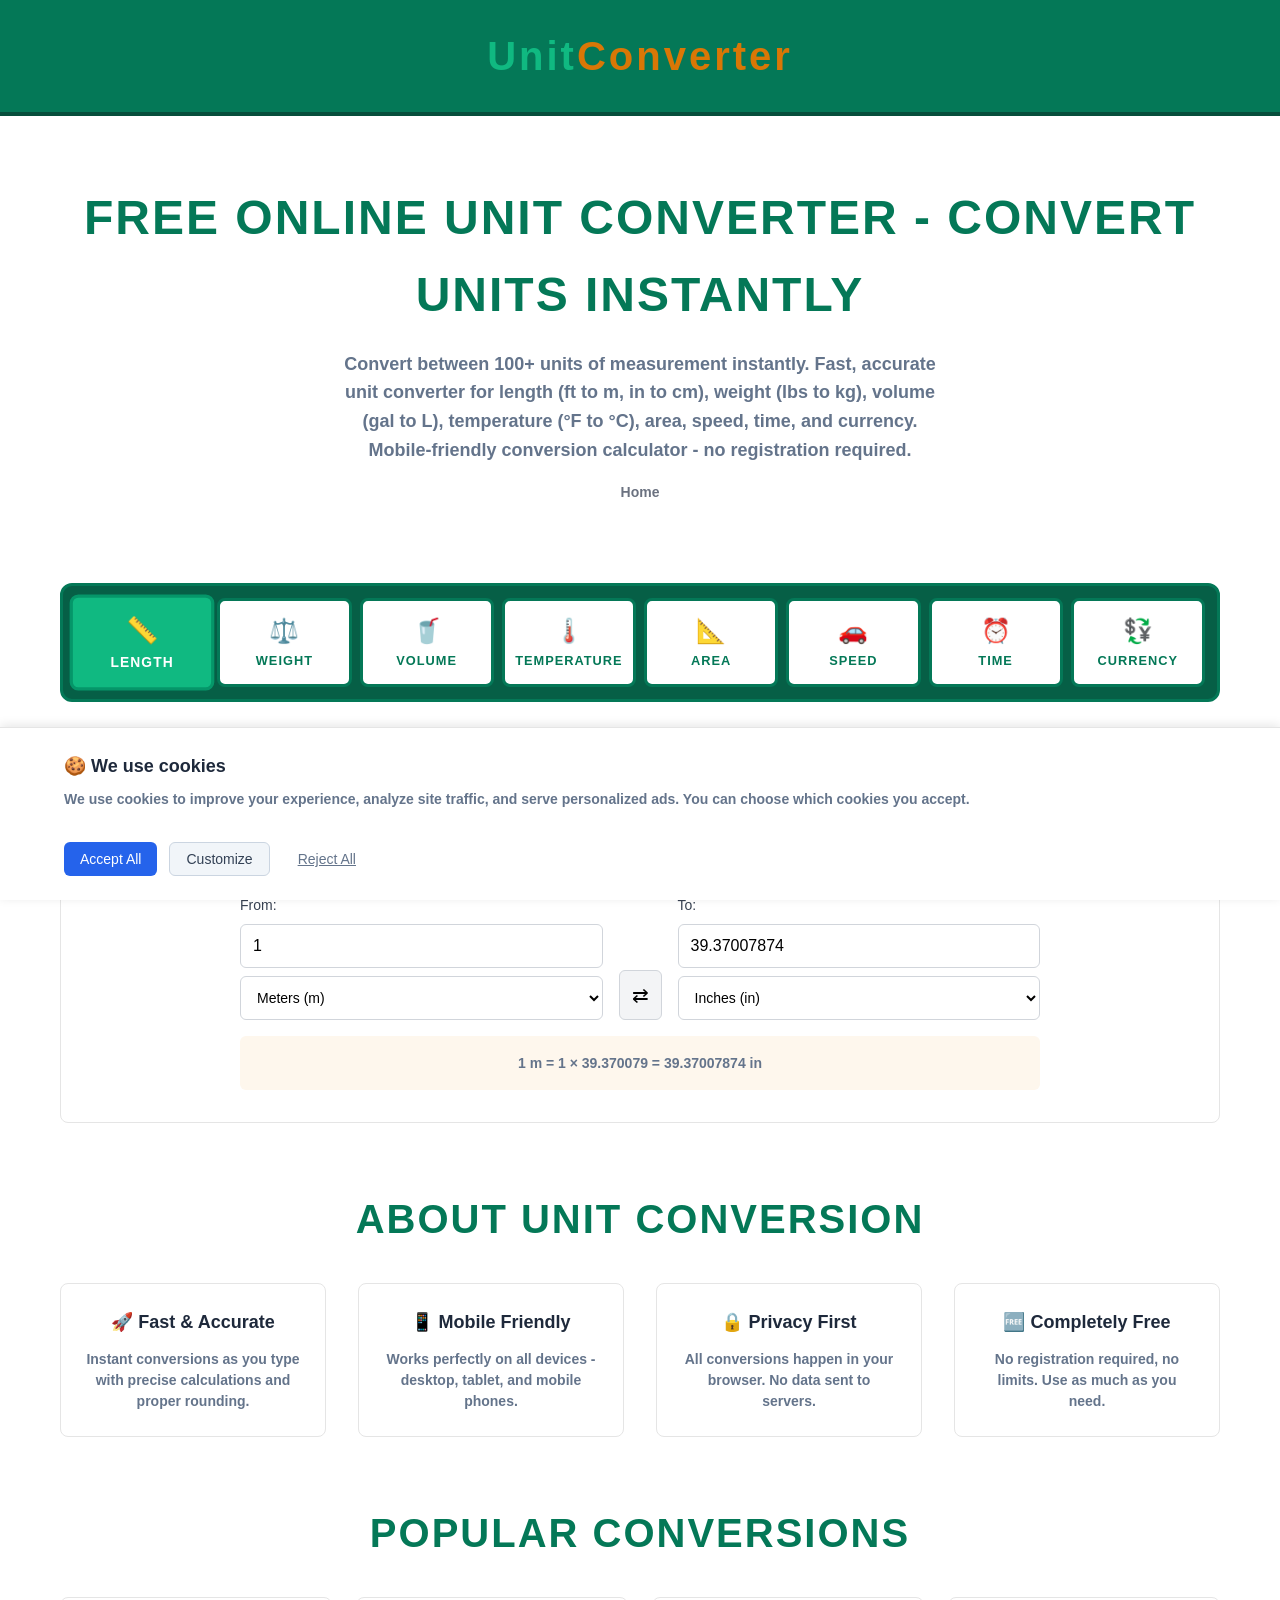
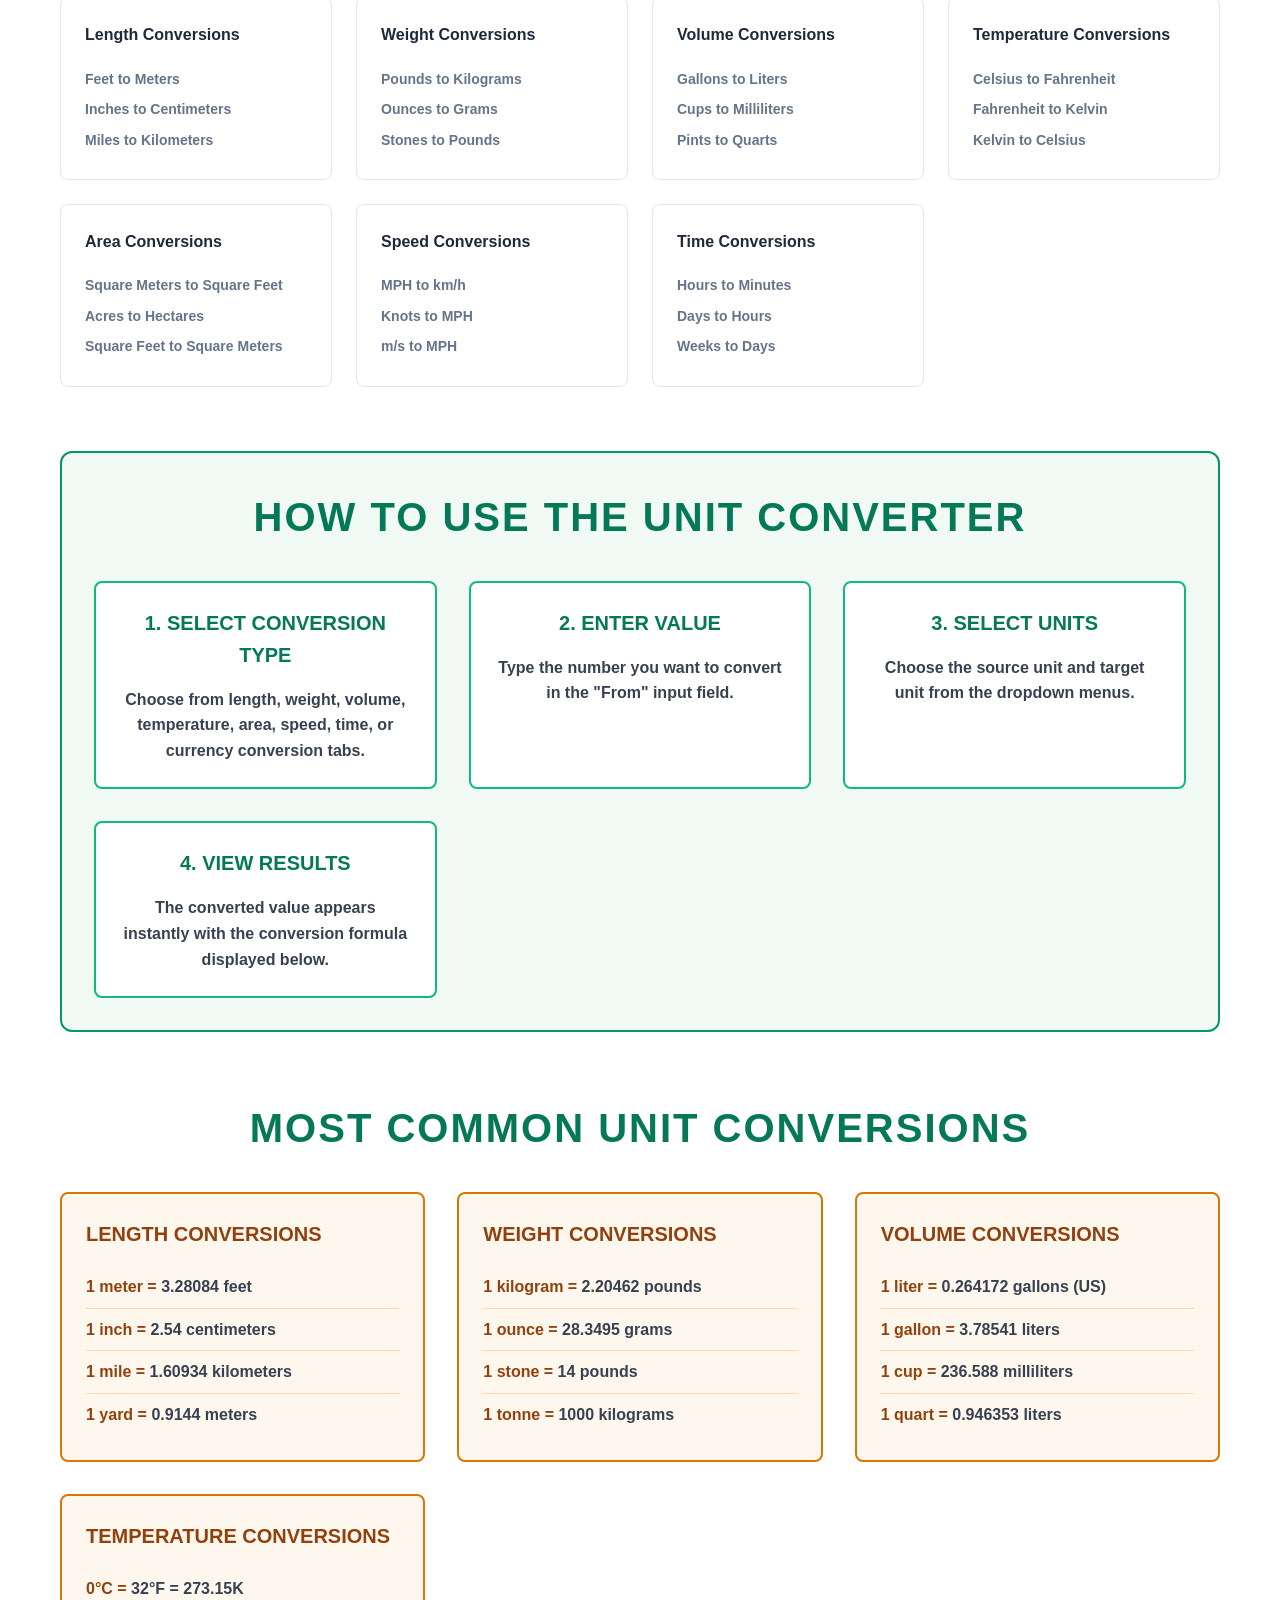
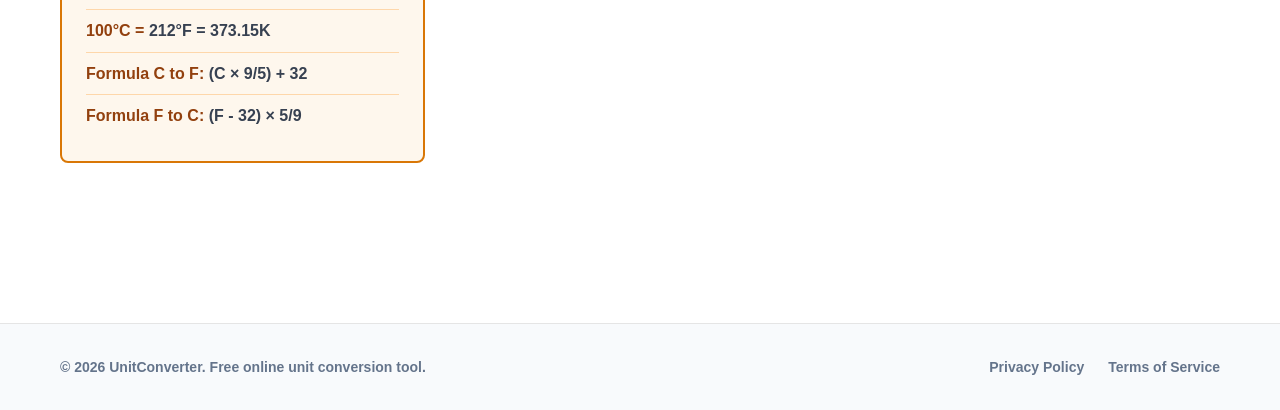
==== commit edde97c9: "SEO optimization: Enhanced meta tags, keywords, structured data, mobile responsiveness - Updated tit" ====
--- a/index.html
+++ b/index.html
@@ -1,11 +1,23 @@
 <!DOCTYPE html>
 <html lang="en">
 <head>
+    <!-- Google tag (gtag.js) - Blocked until consent -->
+    <script type="text/plain" data-consent="analytics" async src="https://www.googletagmanager.com/gtag/js?id=G-6TTL9LM135"></script>
+    <script type="text/plain" data-consent="analytics">
+      window.dataLayer = window.dataLayer || [];
+      function gtag(){dataLayer.push(arguments);}
+      gtag('js', new Date());
+
+      gtag('config', 'G-6TTL9LM135');
+    </script>
+    <!-- Google AdSense - Blocked until consent -->
+    <script type="text/plain" data-consent="advertising" async src="https://pagead2.googlesyndication.com/pagead/js/adsbygoogle.js?client=ca-pub-5777587918363886"
+     crossorigin="anonymous"></script>
     <meta charset="UTF-8">
     <meta name="viewport" content="width=device-width, initial-scale=1.0">
-    <title>Free Unit Converter - Convert Length, Weight, Volume & More Online</title>
-    <meta name="description" content="Free online unit converter for length, weight, volume, temperature, area, speed, time, currency and more. Fast, accurate conversions with clean interface. No registration required.">
-    <meta name="keywords" content="unit converter, convert units online, measurement converter, length converter, weight converter, volume converter, temperature converter, metric imperial conversion, feet to meters, pounds to kilograms, celsius to fahrenheit, liters to gallons, conversion calculator, online calculator, measurement tool">
+    <title>Free Unit Converter Online - Length, Weight, Volume, Temperature Converter Tool 2026</title>
+    <meta name="description" content="Free online unit converter for instant conversions. Convert length (ft to m, inch to cm), weight (lbs to kg, oz to grams), volume (gallons to liters), temperature (°F to °C), area, speed, time & currency. Fast, accurate, mobile-friendly converter with 100+ units.">
+    <meta name="keywords" content="unit converter, measurement converter, convert units online, length converter, weight converter, volume converter, temperature converter, area converter, speed converter, time converter, currency converter, metric conversion, imperial conversion, feet to meters, inches to centimeters, pounds to kilograms, ounces to grams, gallons to liters, celsius to fahrenheit, fahrenheit to celsius, kelvin converter, square feet to square meters, mph to kmh, conversion calculator, online calculator, measurement tool, free converter, instant conversion, mobile converter, unit conversion chart, measurement conversion, scientific converter, engineering converter, cooking converter, distance converter, mass converter, liquid converter, pressure converter">
     <meta name="robots" content="index, follow, max-snippet:-1, max-image-preview:large, max-video-preview:-1">
     <meta name="author" content="UnitConverter">
     <meta name="generator" content="UnitConverter">
@@ -16,49 +28,72 @@
     <meta name="distribution" content="Global">
     <meta name="theme-color" content="#047857">
     <meta name="msapplication-TileColor" content="#047857">
-    <meta name="apple-mobile-web-app-title" content="UnitConverter">
-    <meta name="application-name" content="UnitConverter">
+    <meta name="apple-mobile-web-app-title" content="Unit Converters">
+    <meta name="application-name" content="Unit Converters">
     <meta name="msapplication-tooltip" content="Free Online Unit Converter">
     <meta name="google-site-verification" content="">
     <meta name="msvalidate.01" content="">
     <meta name="yandex-verification" content="">
     
+    <!-- Additional SEO Meta Tags -->
+    <meta name="geo.region" content="US">
+    <meta name="geo.placename" content="United States">
+    <meta name="ICBM" content="39.0458,-76.6413">
+    <meta name="format-detection" content="telephone=no">
+    <meta name="mobile-web-app-capable" content="yes">
+    <meta name="apple-mobile-web-app-capable" content="yes">
+    <meta name="apple-mobile-web-app-status-bar-style" content="default">
+    <meta name="HandheldFriendly" content="true">
+    <meta name="MobileOptimized" content="320">
+    <meta http-equiv="cleartype" content="on">
+    <meta name="skype_toolbar" content="skype_toolbar_parser_compatible">
+    <meta name="format-detection" content="address=no">
+    <meta name="format-detection" content="email=no">
+    <link rel="alternate" hreflang="en" href="https://unit-converters.org/">
+    <link rel="alternate" hreflang="x-default" href="https://unit-converters.org/">
+    
     <!-- Open Graph / Facebook -->
     <meta property="og:type" content="website">
-    <meta property="og:url" content="https://unitconverter.com/">
-    <meta property="og:title" content="Free Unit Converter - Convert Length, Weight, Volume & More Online">
-    <meta property="og:description" content="Fast, accurate unit conversions for length, weight, volume, temperature, area, speed, time and currency. Free online converter tool with no registration required.">
-    <meta property="og:image" content="https://unitconverter.com/favicon.svg">
+    <meta property="og:url" content="https://unit-converters.org/">
+    <meta property="og:title" content="Free Unit Converter Online - Convert Length, Weight, Volume, Temperature & More">
+    <meta property="og:description" content="Instant unit conversions for 100+ measurements. Convert feet to meters, pounds to kg, gallons to liters, Celsius to Fahrenheit. Free, fast, accurate online converter tool.">
+    <meta property="og:image" content="https://unit-converters.org/favicon.svg">
     <meta property="og:image:width" content="1200">
     <meta property="og:image:height" content="630">
-    <meta property="og:image:alt" content="UnitConverter - Free Online Unit Conversion Tool">
-    <meta property="og:site_name" content="UnitConverter">
+    <meta property="og:image:alt" content="Unit Converters - Free Online Measurement Conversion Tool">
+    <meta property="og:site_name" content="Unit Converters">
     <meta property="og:locale" content="en_US">
-    <meta property="article:author" content="UnitConverter">
-    <meta property="article:publisher" content="UnitConverter">
-    
-    <!-- Twitter -->
+    <meta property="article:author" content="Unit Converters">
+    <meta property="article:publisher" content="Unit Converters">
+    <meta property="fb:app_id" content="">
+    <meta property="og:image:type" content="image/svg+xml">
+    <meta property="og:updated_time" content="2026-01-13T00:00:00Z">
+    
+    <!-- Twitter / X -->
     <meta name="twitter:card" content="summary_large_image">
-    <meta name="twitter:url" content="https://unitconverter.com/">
-    <meta name="twitter:title" content="Free Unit Converter - Convert Units Online">
-    <meta name="twitter:description" content="Convert units instantly - length, weight, volume, temperature, area, speed, time and currency. Fast, accurate, free online tool.">
-    <meta name="twitter:image" content="https://unitconverter.com/favicon.svg">
-    <meta name="twitter:image:alt" content="UnitConverter - Free Online Unit Conversion Tool">
-    <meta name="twitter:creator" content="@UnitConverter">
-    <meta name="twitter:site" content="@UnitConverter">
+    <meta name="twitter:url" content="https://unit-converters.org/">
+    <meta name="twitter:title" content="Free Unit Converter - Convert Length, Weight, Volume Online">
+    <meta name="twitter:description" content="Convert units instantly: ft→m, lbs→kg, °F→°C, gallons→liters. Free online converter for 100+ measurements. Fast, accurate, mobile-friendly.">
+    <meta name="twitter:image" content="https://unit-converters.org/favicon.svg">
+    <meta name="twitter:image:alt" content="Unit Converters - Free Online Measurement Conversion Tool">
+    <meta name="twitter:creator" content="@UnitConverters">
+    <meta name="twitter:site" content="@UnitConverters">
+    <meta name="twitter:domain" content="unit-converters.org">
+    <meta name="twitter:label1" content="Free Tool">
+    <meta name="twitter:data1" content="100+ Units Supported">
     
     <!-- Structured Data -->
     <script type="application/ld+json">
     {
         "@context": "https://schema.org",
         "@type": ["WebApplication", "SoftwareApplication"],
-        "name": "UnitConverter",
-        "alternateName": "Unit Converter",
-        "applicationCategory": ["UtilitiesApplication", "CalculatorApplication"],
-        "description": "Free online unit converter for length, weight, volume, temperature, area, speed, time, currency and more. Fast, accurate conversions with clean interface.",
-        "url": "https://unitconverter.com",
+        "name": "Unit Converters - Free Online Conversion Tool",
+        "alternateName": ["Unit Converter", "Measurement Converter", "Conversion Calculator"],
+        "applicationCategory": ["UtilitiesApplication", "CalculatorApplication", "EducationApplication", "ProductivityApplication"],
+        "description": "Free online unit converter for instant conversions between 100+ units. Convert length (feet to meters, inches to cm), weight (pounds to kg), volume (gallons to liters), temperature (Fahrenheit to Celsius), area, speed, time and currency. Mobile-friendly, accurate, fast.",
+        "url": "https://unit-converters.org",
         "sameAs": [
-            "https://unitconverter.com"
+            "https://unit-converters.org"
         ],
         "operatingSystem": ["Web Browser", "Any"],
         "browserRequirements": "Requires JavaScript enabled",
@@ -157,27 +192,96 @@
     {
         "@context": "https://schema.org",
         "@type": "Organization",
-        "name": "UnitConverter",
-        "url": "https://unitconverter.com",
-        "logo": "https://unitconverter.com/favicon.svg",
-        "description": "Providing free online unit conversion tools for length, weight, volume, temperature and more.",
+        "name": "Unit Converters",
+        "url": "https://unit-converters.org",
+        "logo": "https://unit-converters.org/favicon.svg",
+        "description": "Providing free online unit conversion tools for length, weight, volume, temperature and more. Convert between 100+ measurement units instantly.",
         "foundingDate": "2026",
         "contactPoint": {
             "@type": "ContactPoint",
             "contactType": "customer service",
-            "email": "contact@unitconverter.com"
+            "email": "contact@unit-converters.org"
         },
         "sameAs": [
-            "https://unitconverter.com"
+            "https://unit-converters.org"
         ]
     }
     </script>
     
+    <!-- BreadcrumbList Structured Data -->
+    <script type="application/ld+json">
+    {
+        "@context": "https://schema.org",
+        "@type": "BreadcrumbList",
+        "itemListElement": [
+            {
+                "@type": "ListItem",
+                "position": 1,
+                "name": "Home",
+                "item": "https://unit-converters.org/"
+            },
+            {
+                "@type": "ListItem",
+                "position": 2,
+                "name": "Unit Converter",
+                "item": "https://unit-converters.org/#converter"
+            }
+        ]
+    }
+    </script>
+    
+    <!-- LocalBusiness Structured Data -->
+    <script type="application/ld+json">
+    {
+        "@context": "https://schema.org",
+        "@type": "LocalBusiness",
+        "@id": "https://unit-converters.org/#business",
+        "name": "Unit Converters",
+        "image": "https://unit-converters.org/favicon.svg",
+        "description": "Free online unit converter for instant measurement conversions",
+        "url": "https://unit-converters.org",
+        "telephone": "",
+        "priceRange": "Free",
+        "openingHours": "Mo,Tu,We,Th,Fr,Sa,Su 00:00-23:59",
+        "servedCuisine": [],
+        "hasOfferCatalog": {
+            "@type": "OfferCatalog",
+            "name": "Unit Conversion Services",
+            "itemListElement": [
+                {
+                    "@type": "Offer",
+                    "itemOffered": {
+                        "@type": "Service",
+                        "name": "Length Conversion",
+                        "description": "Convert between feet, meters, inches, centimeters, kilometers, miles"
+                    }
+                },
+                {
+                    "@type": "Offer", 
+                    "itemOffered": {
+                        "@type": "Service",
+                        "name": "Weight Conversion",
+                        "description": "Convert between pounds, kilograms, ounces, grams, stones"
+                    }
+                },
+                {
+                    "@type": "Offer",
+                    "itemOffered": {
+                        "@type": "Service",
+                        "name": "Temperature Conversion",
+                        "description": "Convert between Celsius, Fahrenheit, Kelvin, Rankine"
+                    }
+                }
+            ]
+        }
+    }
+    </script>
+    
     <!-- Favicon -->
     <link rel="icon" type="image/svg+xml" href="favicon.svg">
     
     <link rel="stylesheet" href="css/styles.css">
-    <link rel="canonical" href="https://unitconverter.com/">
+    <link rel="canonical" href="https://unit-converters.org/">
 </head>
 <body>
     <header class="header">
@@ -189,8 +293,8 @@
     <main class="main">
         <div class="container">
             <section class="hero" itemscope itemtype="https://schema.org/WebApplication">
-                <h1 itemprop="name">Free Online Unit Converter</h1>
-                <p itemprop="description">Convert between different units of measurement instantly. Fast, accurate, and easy to use. Support for length, weight, volume, temperature, area, speed, time, and currency conversions.</p>
+                <h1 itemprop="name">Free Online Unit Converter - Convert Units Instantly</h1>
+                <p itemprop="description">Convert between 100+ units of measurement instantly. Fast, accurate unit converter for length (ft to m, in to cm), weight (lbs to kg), volume (gal to L), temperature (°F to °C), area, speed, time, and currency. Mobile-friendly conversion calculator - no registration required.</p>
                 
                 <!-- Breadcrumb Navigation -->
                 <nav aria-label="Breadcrumb" itemscope itemtype="https://schema.org/BreadcrumbList">
@@ -241,7 +345,7 @@
 
                 <!-- Length Converter -->
                 <div class="tab-content active" id="length">
-                    <h2>Length Converter</h2>
+                    <h2>Length Converter - Convert Feet to Meters, Inches to CM Online</h2>
                     <div class="converter">
                         <div class="converter-row">
                             <div class="input-group">
@@ -282,7 +386,7 @@
 
                 <!-- Weight Converter -->
                 <div class="tab-content" id="weight">
-                    <h2>Weight Converter</h2>
+                    <h2>Weight Converter - Convert Pounds to Kilograms, Ounces to Grams</h2>
                     <div class="converter">
                         <div class="converter-row">
                             <div class="input-group">
@@ -321,7 +425,7 @@
 
                 <!-- Volume Converter -->
                 <div class="tab-content" id="volume">
-                    <h2>Volume Converter</h2>
+                    <h2>Volume Converter - Convert Gallons to Liters, Cups to ML</h2>
                     <div class="converter">
                         <div class="converter-row">
                             <div class="input-group">
@@ -364,7 +468,7 @@
 
                 <!-- Temperature Converter -->
                 <div class="tab-content" id="temperature">
-                    <h2>Temperature Converter</h2>
+                    <h2>Temperature Converter - Convert Celsius to Fahrenheit, Kelvin</h2>
                     <div class="converter">
                         <div class="converter-row">
                             <div class="input-group">
@@ -397,7 +501,7 @@
 
                 <!-- Area Converter -->
                 <div class="tab-content" id="area">
-                    <h2>Area Converter</h2>
+                    <h2>Area Converter - Convert Square Feet to Square Meters, Acres</h2>
                     <div class="converter">
                         <div class="converter-row">
                             <div class="input-group">
@@ -442,7 +546,7 @@
 
                 <!-- Speed Converter -->
                 <div class="tab-content" id="speed">
-                    <h2>Speed Converter</h2>
+                    <h2>Speed Converter - Convert MPH to KMH, Meters per Second</h2>
                     <div class="converter">
                         <div class="converter-row">
                             <div class="input-group">
@@ -477,7 +581,7 @@
 
                 <!-- Time Converter -->
                 <div class="tab-content" id="time">
-                    <h2>Time Converter</h2>
+                    <h2>Time Converter - Convert Hours to Minutes, Days to Weeks</h2>
                     <div class="converter">
                         <div class="converter-row">
                             <div class="input-group">
@@ -517,7 +621,7 @@
                 </div>
 
                 <div class="tab-content" id="currency">
-                    <h2>Currency Converter</h2>
+                    <h2>Currency Converter - Convert USD to EUR, GBP, JPY Exchange Rates</h2>
                     <div class="converter">
                         <div class="converter-row">
                             <div class="input-group">
--- a/css/styles.css
+++ b/css/styles.css
@@ -467,6 +467,186 @@
     }
 }
 
+@media (max-width: 320px) {
+    /* Ultra small mobile screens */
+    .container {
+        padding: 0 0.75rem;
+    }
+    
+    .header {
+        padding: 1rem 0;
+    }
+    
+    .logo {
+        font-size: 1.8rem;
+        letter-spacing: 2px;
+    }
+    
+    .hero {
+        margin-bottom: 2rem;
+        padding: 1rem 0;
+    }
+    
+    .hero h1 {
+        font-size: 1.5rem;
+        line-height: 1.3;
+        letter-spacing: 1px;
+    }
+    
+    .hero p {
+        font-size: 0.9rem;
+        line-height: 1.4;
+    }
+    
+    .tabs {
+        padding: 0.5rem;
+        gap: 0.2rem;
+    }
+    
+    .tab-btn {
+        padding: 0.6rem 0.4rem;
+        font-size: 0.75rem;
+        gap: 0.3rem;
+        min-height: auto;
+    }
+    
+    .tab-icon {
+        font-size: 1.2rem;
+    }
+    
+    .tab-label {
+        font-size: 0.7rem;
+        letter-spacing: 0.5px;
+    }
+    
+    .tab-content {
+        padding: 1rem;
+    }
+    
+    .tab-content h2 {
+        font-size: 1.5rem;
+        margin-bottom: 1rem;
+    }
+    
+    .converter-row {
+        gap: 0.75rem;
+    }
+    
+    .input-group {
+        gap: 0.3rem;
+    }
+    
+    .input-group label {
+        font-size: 0.8rem;
+        font-weight: 600;
+    }
+    
+    .input-group input,
+    .input-group select {
+        padding: 0.6rem 0.5rem;
+        font-size: 0.9rem;
+    }
+    
+    .swap-btn {
+        padding: 0.6rem;
+        font-size: 1rem;
+        min-width: 44px;
+    }
+    
+    .conversion-info {
+        padding: 0.75rem;
+        margin-top: 0.75rem;
+    }
+    
+    .conversion-formula {
+        font-size: 0.8rem;
+        line-height: 1.3;
+    }
+    
+    .info-section h2,
+    .popular-conversions h2,
+    .how-to-use h2,
+    .common-conversions h2 {
+        font-size: 1.75rem;
+        margin-bottom: 1.5rem;
+        letter-spacing: 1px;
+    }
+    
+    .info-card,
+    .popular-item,
+    .step,
+    .conversion-example {
+        padding: 1rem;
+    }
+    
+    .info-card h3,
+    .popular-item h4,
+    .step h3,
+    .conversion-example h3 {
+        font-size: 1rem;
+        margin-bottom: 0.5rem;
+    }
+    
+    .info-card p,
+    .popular-item li,
+    .step p,
+    .conversion-example li {
+        font-size: 0.8rem;
+    }
+    
+    .footer {
+        padding: 1.5rem 0;
+    }
+    
+    .footer .container {
+        flex-direction: column;
+        text-align: center;
+    }
+    
+    .footer p {
+        font-size: 0.8rem;
+        margin-bottom: 0.5rem;
+    }
+    
+    .footer-links {
+        gap: 1rem;
+        flex-wrap: wrap;
+        justify-content: center;
+    }
+    
+    .footer-links a {
+        font-size: 0.8rem;
+    }
+    
+    .how-to-use {
+        margin: 2rem 0;
+        padding: 1rem;
+    }
+    
+    .steps-grid,
+    .conversions-grid {
+        gap: 1rem;
+    }
+    
+    .steps-grid {
+        grid-template-columns: 1fr;
+    }
+    
+    .conversions-grid {
+        grid-template-columns: 1fr;
+    }
+    
+    .main {
+        padding: 1rem 0;
+    }
+    
+    .info-section,
+    .popular-conversions,
+    .common-conversions {
+        margin: 2rem 0;
+    }
+}
+
 /* Loading States */
 .loading {
     opacity: 0.6;
